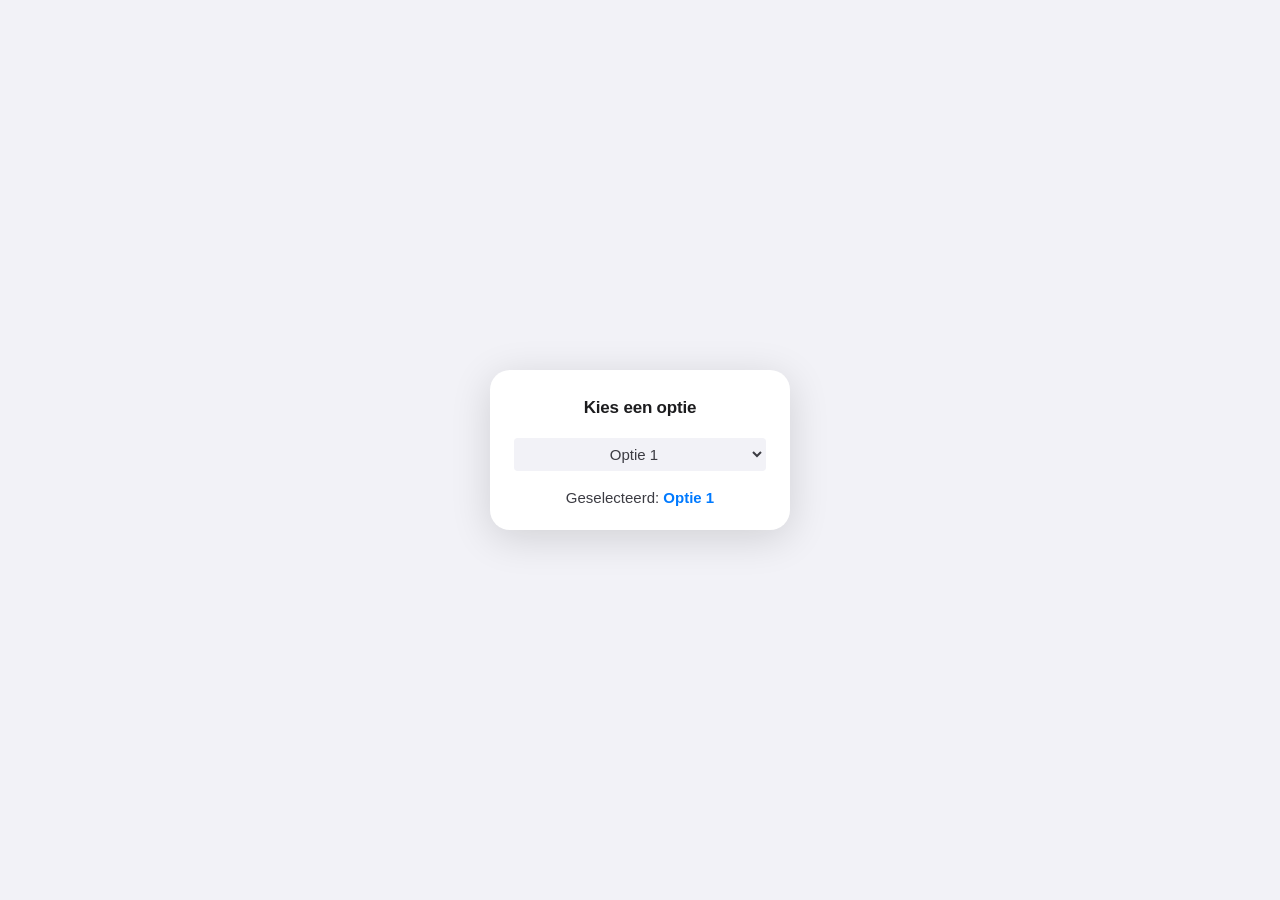
==== index.html @ 46a9c124 "Verwijder iOS wheel picker – toon alleen native selectbox Co-authored-by: martijn80 <4396081+martijn" ====
<!DOCTYPE html>
<html lang="nl">
<head>
  <meta charset="UTF-8" />
  <meta name="viewport" content="width=device-width, initial-scale=1.0" />
  <title>Selectbox</title>
  <script type="module" src="datastar-1-0-0-rc-8-d2712d09270519cd.js"></script>
  <style>
    *, *::before, *::after {
      box-sizing: border-box;
      margin: 0;
      padding: 0;
    }

    body {
      display: flex;
      align-items: center;
      justify-content: center;
      min-height: 100vh;
      background: #f2f2f7;
      font-family: -apple-system, BlinkMacSystemFont, 'Helvetica Neue', Arial, sans-serif;
    }

    /* ── Card ─────────────────────────────────────────────────── */
    .picker-card {
      background: #ffffff;
      border-radius: 20px;
      padding: 28px 24px 24px;
      box-shadow: 0 8px 40px rgba(0, 0, 0, 0.14);
      width: 300px;
    }

    .picker-title {
      text-align: center;
      font-size: 17px;
      font-weight: 600;
      color: #1c1c1e;
      letter-spacing: -0.2px;
      margin-bottom: 20px;
    }

    /* ── Native select ────────────────────────────────────────── */
    .native-select {
      display: block;
      width: 100%;
      font-family: inherit;
      font-size: 15px;
      color: #3c3c43;
      text-align: center;
      text-align-last: center;
      background: #f2f2f7;
      border: 1px solid transparent;
      border-radius: 4px;
      padding: 6px 8px;
      cursor: pointer;
    }

    .native-select:focus {
      outline: none;
    }

    .native-select option {
      text-align: center;
      background: #f2f2f7;
    }

    /* ── Result display ──────────────────────────────────────── */
    .picker-result {
      text-align: center;
      margin-top: 18px;
      font-size: 15px;
      color: #3c3c43;
    }

    .picker-result strong {
      color: #007aff;
      font-weight: 600;
    }
  </style>
</head>
<body>

  <div class="picker-card"
       data-signals="{selected: 1}">

    <p class="picker-title">Kies een optie</p>

    <select
      class="native-select"
      aria-label="Kies een optie"
      data-on:change="$selected = +el.value"
    >
      <option value="1" selected>Optie 1</option>
      <option value="2">Optie 2</option>
      <option value="3">Optie 3</option>
      <option value="4">Optie 4</option>
      <option value="5">Optie 5</option>
      <option value="6">Optie 6</option>
      <option value="7">Optie 7</option>
      <option value="8">Optie 8</option>
      <option value="9">Optie 9</option>
      <option value="10">Optie 10</option>
      <option value="11">Optie 11</option>
      <option value="12">Optie 12</option>
      <option value="13">Optie 13</option>
      <option value="14">Optie 14</option>
      <option value="15">Optie 15</option>
      <option value="16">Optie 16</option>
      <option value="17">Optie 17</option>
      <option value="18">Optie 18</option>
      <option value="19">Optie 19</option>
      <option value="20">Optie 20</option>
    </select>

    <!-- data-text evaluates the expression and writes it as text content -->
    <p class="picker-result">
      Geselecteerd:&nbsp;<strong data-text="'Optie ' + $selected"></strong>
    </p>

  </div>

</body>
</html>
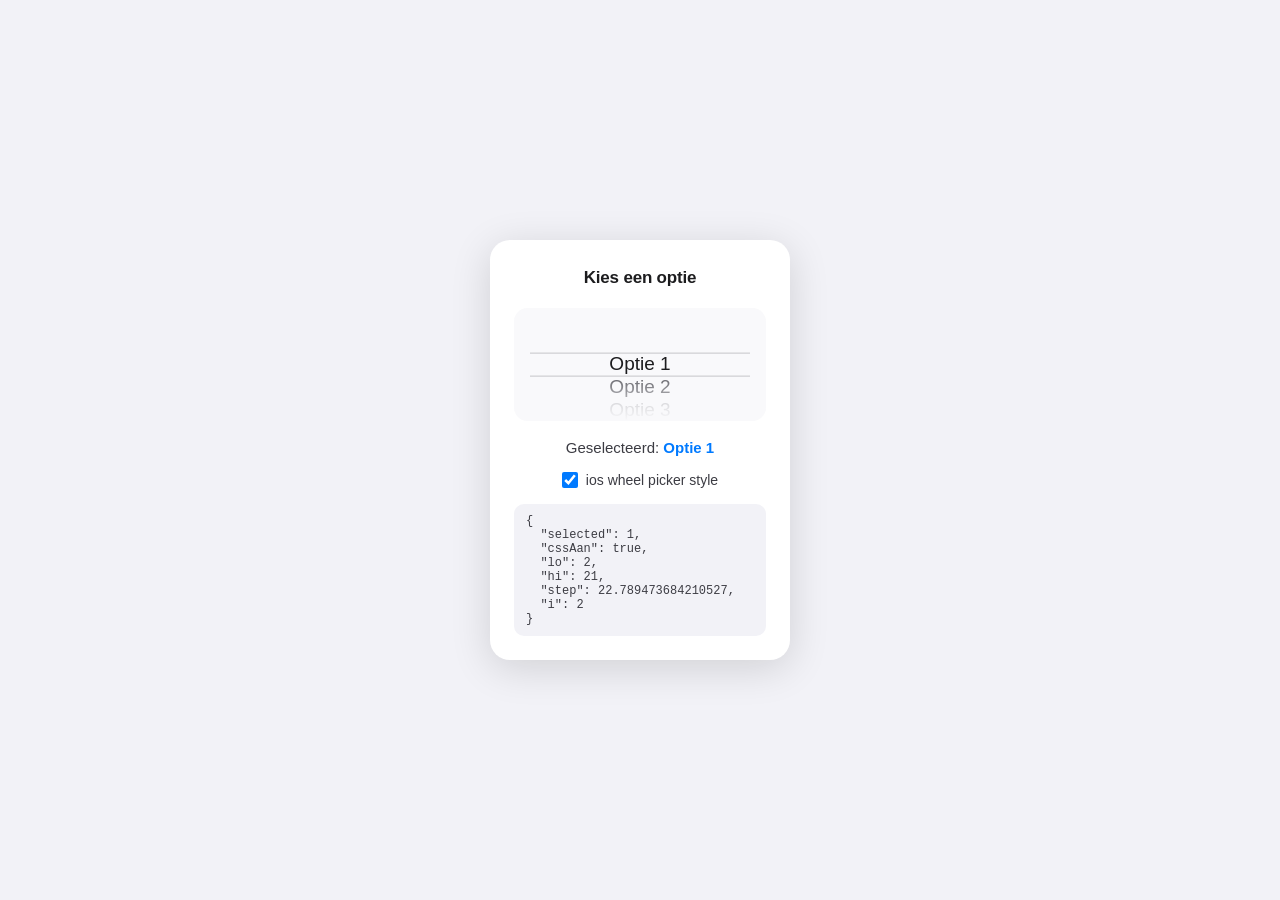
==== commit 3e82733b: "Restore iOS wheel picker with transparent options and correct height Co-authored-by: martijn80 <4396" ====
--- a/index.html
+++ b/index.html
@@ -3,7 +3,45 @@
 <head>
   <meta charset="UTF-8" />
   <meta name="viewport" content="width=device-width, initial-scale=1.0" />
-  <title>Selectbox</title>
+  <title>iOS Wheel Picker</title>
+  <script>
+    /* Helper called from both data-init and data-on-resize so the $step formula
+       lives in one place. ResizeObserver (used by data-on-resize) fires once on
+       initial observation, but data-init still runs first and sets $step
+       synchronously — avoiding any race window where $step would be 0. */
+    function __wheelStep(el, lo, hi) {
+      return hi > lo ? (el.scrollHeight - el.clientHeight) / (hi - lo) : 0;
+    }
+
+    /* Apply graduated text-color opacity to options based on their distance
+       from the centered (selected) option:
+         distance 0  → fully opaque  (selected)
+         distance 1  → 80 % opacity  (20 % transparent)
+         distance 2  → 40 % opacity  (60 % transparent)
+         distance > 2 → cleared (falls back to CSS value)               */
+    function __updateOptionColors(select, selectedIdx) {
+      Array.from(select.options).forEach(function(opt, i) {
+        var dist = Math.abs(i - selectedIdx);
+        if (dist === 0) {
+          opt.style.color = '#1c1c1e';
+        } else if (dist === 1) {
+          opt.style.color = 'rgba(60, 60, 67, 0.8)';
+        } else if (dist === 2) {
+          opt.style.color = 'rgba(60, 60, 67, 0.4)';
+        } else {
+          opt.style.color = '';
+        }
+      });
+    }
+
+    /* Remove all inline color overrides (used when the CSS wheel style is
+       disabled so the native select renders without any forced colors).   */
+    function __clearOptionColors(select) {
+      Array.from(select.options).forEach(function(opt) {
+        opt.style.color = '';
+      });
+    }
+  </script>
   <script type="module" src="datastar-1-0-0-rc-8-d2712d09270519cd.js"></script>
   <style>
     *, *::before, *::after {
@@ -39,29 +77,122 @@
       margin-bottom: 20px;
     }
 
-    /* ── Native select ────────────────────────────────────────── */
-    .native-select {
+    /* ── Outer wheel wrapper — clips overflow, stacking context ── */
+    .wheel-outer {
+      position: relative;
+      border-radius: 14px;
+      overflow: hidden;
+      background: #f9f9fb;
+    }
+
+    /* Gradient fade — top (sits above the select via z-index) */
+    .wheel-outer::before {
+      content: '';
+      position: absolute;
+      inset: 0 0 auto 0;
+      height: 40%; /* top 2 of 5 visible rows */
+      background: linear-gradient(to bottom, #f9f9fb 0%, transparent 100%);
+      pointer-events: none;
+      z-index: 2;
+    }
+
+    /* Gradient fade — bottom */
+    .wheel-outer::after {
+      content: '';
+      position: absolute;
+      inset: auto 0 0 0;
+      height: 40%; /* bottom 2 of 5 visible rows */
+      background: linear-gradient(to top, #f9f9fb 0%, transparent 100%);
+      pointer-events: none;
+      z-index: 2;
+    }
+
+    /* ── Hairline selection indicator at the centre ──────────── */
+    .wheel-selector {
+      position: absolute;
+      top: 50%;
+      inset-inline: 0;
+      height: 20%; /* centre 1 of 5 visible rows */
+      transform: translateY(-50%);
+      pointer-events: none;
+      z-index: 3;
+    }
+
+    .wheel-selector::before,
+    .wheel-selector::after {
+      content: '';
+      position: absolute;
+      inset-inline: 16px;
+      height: 0.5px;
+      background: #c6c6c8;
+    }
+
+    .wheel-selector::before { top: 0; }
+    .wheel-selector::after  { bottom: 0; }
+
+    /* ── Native expanded select — base element ───────────────── */
+    .wheel-select {
+      /* Strip native chrome */
+      appearance: none;
+      -webkit-appearance: none;
+
+      /* Fill the entire .wheel-outer */
       display: block;
       width: 100%;
+      border: none;
+      outline: none;
+      border-radius: 14px;
+      background: transparent;
+
+      /* Typography */
       font-family: inherit;
-      font-size: 15px;
-      color: #3c3c43;
+      font-size: 19px;
+      color: rgba(60, 60, 67, 0.45);
       text-align: center;
       text-align-last: center;
-      background: #f2f2f7;
-      border: 1px solid transparent;
-      border-radius: 4px;
-      padding: 6px 8px;
+
+      /* Hide scrollbar, keep scroll */
+      overflow-y: auto;
+      scrollbar-width: none;
+      -ms-overflow-style: none;
+
+      /* Below the overlays */
+      position: relative;
+      z-index: 1;
       cursor: pointer;
-    }
-
-    .native-select:focus {
-      outline: none;
-    }
-
-    .native-select option {
+
+      /* Two empty leading/trailing options (added in HTML) allow the first/last
+         real option to be centred without CSS padding. */
+
+      /* Snap each option to the centre of the visible area */
+      scroll-snap-type: y mandatory;
+    }
+
+    .wheel-select::-webkit-scrollbar { display: none; }
+    .wheel-select:focus              { outline: none; }
+
+    /* ── Individual options ───────────────────────────────────── */
+    .wheel-select option {
       text-align: center;
-      background: #f2f2f7;
+      background: transparent;
+      color: rgba(60, 60, 67, 0.45);
+      font-size: 19px;
+
+      /* Snap the centre of each option to the centre of the scroll viewport */
+      scroll-snap-align: center;
+    }
+
+    /* The centred (selected) item shows in full-opacity dark text.
+       font-size must NOT change here: a size jump from 19 → 22 px triggers
+       a layout reflow on every scroll tick (the scroll handler sets
+       selectedIndex continuously), causing the scroll-snap animation to
+       stutter.  Only colour and background are safe to change. */
+    .wheel-select option:checked {
+      color: #1c1c1e;
+      /* Use a gradient instead of a solid colour to override the UA's default
+         blue/highlight background on :checked <option> elements in Chromium,
+         while keeping the background visually transparent. */
+      background: linear-gradient(transparent, transparent);
     }
 
     /* ── Result display ──────────────────────────────────────── */
@@ -76,47 +207,226 @@
       color: #007aff;
       font-weight: 600;
     }
+
+    /* ── Signal debug ────────────────────────────────────────── */
+    .signals-debug {
+      margin-top: 16px;
+      padding: 10px 12px;
+      background: #f2f2f7;
+      border-radius: 10px;
+      font-family: 'SF Mono', 'Menlo', 'Courier New', monospace;
+      font-size: 12px;
+      color: #3c3c43;
+      white-space: pre;
+      overflow-x: auto;
+    }
+
+    /* ── CSS-toggle ───────────────────────────────────────────── */
+    .css-toggle {
+      display: flex;
+      align-items: center;
+      justify-content: center;
+      gap: 8px;
+      margin-top: 16px;
+      font-size: 14px;
+      color: #3c3c43;
+      cursor: pointer;
+      user-select: none;
+    }
+
+    .css-toggle input[type="checkbox"] {
+      width: 16px;
+      height: 16px;
+      cursor: pointer;
+      accent-color: #007aff;
+    }
+
+    /* ── CSS uitschakelen: reset alle wheel-picker stijlen ─────── */
+    .css-uit .wheel-outer {
+      height: auto;
+      border-radius: 0;
+      overflow: visible;
+      background: none;
+    }
+
+    .css-uit .wheel-outer::before,
+    .css-uit .wheel-outer::after {
+      display: none;
+    }
+
+    .css-uit .wheel-selector {
+      display: none;
+    }
+
+    .css-uit .wheel-select {
+      all: revert;
+      display: block;
+      width: 70%;
+      margin: 0 auto;
+    }
+
+    .css-uit .wheel-select::-webkit-scrollbar { display: revert; }
+
+    .css-uit .wheel-select option {
+      all: revert;
+    }
+
+    .css-uit .wheel-select option:checked {
+      all: revert;
+    }
   </style>
 </head>
 <body>
 
+  <!--
+    data-signals      : declares reactive state
+                        $selected = current option value (1-based)
+                        $lo, $hi  = first/last real (non-placeholder) option index
+                        $step     = scroll pixels between adjacent options
+                        $i        = computed centred option index on each scroll tick
+    data-text         : reactively renders the selected label in the result area
+    data-json-signals : renders all current signal values as live JSON at the bottom
+
+    Note: since RC.6 the attribute key delimiter changed from "-" to ":" for the built-in
+    plugins (e.g. data-on:scroll). Dedicated compound plugins such as
+    data-on-intersect and data-on-interval keep their hyphens unchanged.
+
+    Initialisation vs. scroll:
+      $lo and $hi are truly static (they depend only on the option list, which never
+      changes) and are therefore computed once in data-init.
+      $step depends on the element's scroll dimensions (scrollHeight, clientHeight),
+      which change whenever the CSS is toggled on/off or the window is resized.
+      It is therefore set in data-init and kept up-to-date by data-on-resize.
+      Only $i and $selected (which change every scroll tick) remain in data-on:scroll,
+      keeping the scroll handler as lean as possible.
+  -->
   <div class="picker-card"
-       data-signals="{selected: 1}">
+       data-signals="{selected: 1, cssAan: true, lo: 0, hi: 0, step: 0, i: 0}"
+       data-class='{"css-uit": !$cssAan}'>
 
     <p class="picker-title">Kies een optie</p>
 
-    <select
-      class="native-select"
-      aria-label="Kies een optie"
-      data-on:change="$selected = +el.value"
-    >
-      <option value="1" selected>Optie 1</option>
-      <option value="2">Optie 2</option>
-      <option value="3">Optie 3</option>
-      <option value="4">Optie 4</option>
-      <option value="5">Optie 5</option>
-      <option value="6">Optie 6</option>
-      <option value="7">Optie 7</option>
-      <option value="8">Optie 8</option>
-      <option value="9">Optie 9</option>
-      <option value="10">Optie 10</option>
-      <option value="11">Optie 11</option>
-      <option value="12">Optie 12</option>
-      <option value="13">Optie 13</option>
-      <option value="14">Optie 14</option>
-      <option value="15">Optie 15</option>
-      <option value="16">Optie 16</option>
-      <option value="17">Optie 17</option>
-      <option value="18">Optie 18</option>
-      <option value="19">Optie 19</option>
-      <option value="20">Optie 20</option>
-    </select>
+    <div class="wheel-outer">
+      <!-- Hairline indicator marks the "active" centre row -->
+      <div class="wheel-selector" aria-hidden="true"></div>
+
+      <!--
+        Native expanded select — accessible base element.
+        • size="5"            → shows exactly 5 rows; scrollable listbox
+        • Two empty non-selectable options at the start and end replace the
+          CSS padding-block: they let Optie 1 / Optie 20 scroll to the centre
+          row without relying on CSS padding (so the without-CSS mode works too).
+
+        NOTE on Datastar visibility detection for <option> elements:
+          Datastar RC.8 includes data-on-intersect (IntersectionObserver) and
+          data-on-interval for periodic checks, but neither can observe <option>
+          elements: <option> nodes are not real CSS box-model elements, so
+          IntersectionObserver cannot track their intersection with the viewport.
+          The DOM APIs option.offsetTop / getBoundingClientRect() are likewise
+          unreliable for <option> elements across browsers.
+          Scroll-position math is therefore unavoidable; what we can do is
+          eliminate all hardcoded pixel values.
+
+        • data-init        → on first render: compute the static signals $lo, $hi
+                            and $i once (they never change), and perform the first
+                            calculation of $step (scroll pixels per option).
+                            $i is initialised to $lo so the debug panel shows the
+                            correct starting index instead of a stale 0.
+
+        • data-on-resize   → recalculates $step whenever the element's rendered size
+                            changes. This covers two cases:
+                            (a) CSS toggled on/off: the "css-uit" class switches
+                                .wheel-select from a fixed-height scrollable wheel to
+                                a native "all: revert" dropdown and back, changing
+                                scrollHeight and clientHeight each time.
+                            (b) Window resize: viewport changes affect element layout.
+
+        • data-on:scroll   → during a fling/drag scroll: decode which index is
+                             at the centre of the visible viewport.
+                             Formula: Math.round(scrollTop / $step) + $lo
+                             Clamped to [$lo, $hi] so placeholder options are
+                             never selectable. lo, hi, step and i are stored
+                             as Datastar signals so their values are always
+                             visible and reactive. Using 'scroll' instead of
+                             'scrollend' so that the selected option updates
+                             continuously while scrolling.
+
+        • data-on:change   → fired when the user clicks or keyboard-navigates to an
+                             option without scrolling (e.g. clicking a visible but
+                             non-centred option). Programmatically setting scrollTop
+                             centres the selection, which re-fires the scroll handler
+                             to keep $i and $selected in sync.
+                             Setting selectedIndex via JavaScript does NOT fire
+                             'change', so there is no event loop.
+
+        • data-on:click    → after a pointer click, blur the element so the browser's
+                             native `:checked` focus-highlight (OS-level blue) is
+                             replaced by our CSS. Blur is intentionally triggered only
+                             by 'click' (not by scroll or keyboard) so that keyboard
+                             arrow-key navigation keeps focus and continues to work.
+
+        • data-effect      → re-runs whenever $i or $cssAan changes; applies graduated
+                             text-color opacity to each option based on its distance
+                             from the selected index (±1 → 80 %, ±2 → 40 %).
+                             Clears inline colors when the CSS wheel style is disabled.
+      -->
+      <select
+        class="wheel-select"
+        size="5"
+        aria-label="Kies een optie"
+        data-init="var opts = Array.from(el.options); $lo = opts.findIndex(function(o) { return o.value; }); $hi = opts.findLastIndex(function(o) { return o.value; }); $step = __wheelStep(el, $lo, $hi); $i = $lo"
+        data-on-resize="$step = __wheelStep(el, $lo, $hi)"
+        data-on:scroll="var s = evt.target; $i = Math.min(Math.max(Math.round(s.scrollTop / $step) + $lo, $lo), $hi); s.selectedIndex = $i; $selected = +s.options[$i].value"
+        data-on:change="var s = el; var idx = Math.min(Math.max(s.selectedIndex, $lo), $hi); s.scrollTop = (idx - $lo) * $step"
+        data-on:click="el.blur()"
+        data-effect="__updateOptionColors(el, $i)"
+      >
+        <option value="" disabled aria-hidden="true"></option>
+        <option value="" disabled aria-hidden="true"></option>
+        <option value="1" selected>Optie 1</option>
+        <option value="2">Optie 2</option>
+        <option value="3">Optie 3</option>
+        <option value="4">Optie 4</option>
+        <option value="5">Optie 5</option>
+        <option value="6">Optie 6</option>
+        <option value="7">Optie 7</option>
+        <option value="8">Optie 8</option>
+        <option value="9">Optie 9</option>
+        <option value="10">Optie 10</option>
+        <option value="11">Optie 11</option>
+        <option value="12">Optie 12</option>
+        <option value="13">Optie 13</option>
+        <option value="14">Optie 14</option>
+        <option value="15">Optie 15</option>
+        <option value="16">Optie 16</option>
+        <option value="17">Optie 17</option>
+        <option value="18">Optie 18</option>
+        <option value="19">Optie 19</option>
+        <option value="20">Optie 20</option>
+        <option value="" disabled aria-hidden="true"></option>
+        <option value="" disabled aria-hidden="true"></option>
+      </select>
+    </div>
 
     <!-- data-text evaluates the expression and writes it as text content -->
     <p class="picker-result">
       Geselecteerd:&nbsp;<strong data-text="'Optie ' + $selected"></strong>
     </p>
 
+    <!-- Toggle to enable/disable the CSS styling -->
+    <label class="css-toggle">
+      <input
+        type="checkbox"
+        checked
+        data-on:change="$cssAan = evt.target.checked"
+      />
+      ios wheel picker style
+    </label>
+
+    <!-- Live signal inspector — data-json-signals writes all current signal
+         values as pretty-printed JSON into this element's textContent -->
+    <pre class="signals-debug" data-json-signals></pre>
+
   </div>
 
 </body>
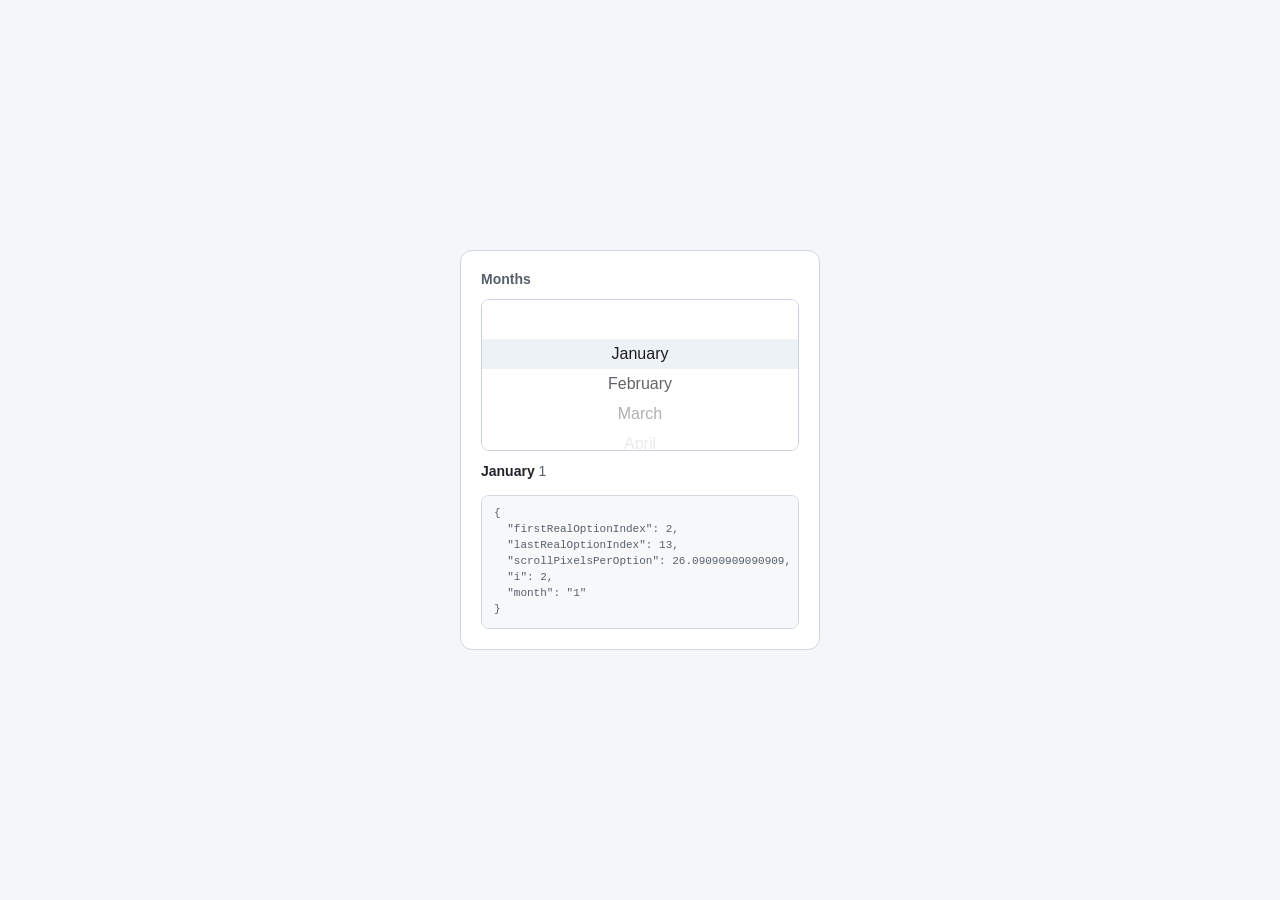
==== commit 4d7858a0: "Refactor index.html and update README for improved selectbox functionality" ====
--- a/index.html
+++ b/index.html
@@ -1,433 +1,245 @@
 <!DOCTYPE html>
 <html lang="nl">
 <head>
-  <meta charset="UTF-8" />
-  <meta name="viewport" content="width=device-width, initial-scale=1.0" />
-  <title>iOS Wheel Picker</title>
-  <script>
-    /* Helper called from both data-init and data-on-resize so the $step formula
-       lives in one place. ResizeObserver (used by data-on-resize) fires once on
-       initial observation, but data-init still runs first and sets $step
-       synchronously — avoiding any race window where $step would be 0. */
-    function __wheelStep(el, lo, hi) {
-      return hi > lo ? (el.scrollHeight - el.clientHeight) / (hi - lo) : 0;
-    }
-
-    /* Apply graduated text-color opacity to options based on their distance
-       from the centered (selected) option:
-         distance 0  → fully opaque  (selected)
-         distance 1  → 80 % opacity  (20 % transparent)
-         distance 2  → 40 % opacity  (60 % transparent)
-         distance > 2 → cleared (falls back to CSS value)               */
-    function __updateOptionColors(select, selectedIdx) {
-      Array.from(select.options).forEach(function(opt, i) {
-        var dist = Math.abs(i - selectedIdx);
-        if (dist === 0) {
-          opt.style.color = '#1c1c1e';
-        } else if (dist === 1) {
-          opt.style.color = 'rgba(60, 60, 67, 0.8)';
-        } else if (dist === 2) {
-          opt.style.color = 'rgba(60, 60, 67, 0.4)';
-        } else {
-          opt.style.color = '';
-        }
-      });
-    }
-
-    /* Remove all inline color overrides (used when the CSS wheel style is
-       disabled so the native select renders without any forced colors).   */
-    function __clearOptionColors(select) {
-      Array.from(select.options).forEach(function(opt) {
-        opt.style.color = '';
-      });
-    }
-  </script>
-  <script type="module" src="datastar-1-0-0-rc-8-d2712d09270519cd.js"></script>
-  <style>
-    *, *::before, *::after {
-      box-sizing: border-box;
-      margin: 0;
-      padding: 0;
-    }
-
-    body {
-      display: flex;
-      align-items: center;
-      justify-content: center;
-      min-height: 100vh;
-      background: #f2f2f7;
-      font-family: -apple-system, BlinkMacSystemFont, 'Helvetica Neue', Arial, sans-serif;
-    }
-
-    /* ── Card ─────────────────────────────────────────────────── */
-    .picker-card {
-      background: #ffffff;
-      border-radius: 20px;
-      padding: 28px 24px 24px;
-      box-shadow: 0 8px 40px rgba(0, 0, 0, 0.14);
-      width: 300px;
-    }
-
-    .picker-title {
-      text-align: center;
-      font-size: 17px;
-      font-weight: 600;
-      color: #1c1c1e;
-      letter-spacing: -0.2px;
-      margin-bottom: 20px;
-    }
-
-    /* ── Outer wheel wrapper — clips overflow, stacking context ── */
-    .wheel-outer {
-      position: relative;
-      border-radius: 14px;
-      overflow: hidden;
-      background: #f9f9fb;
-    }
-
-    /* Gradient fade — top (sits above the select via z-index) */
-    .wheel-outer::before {
-      content: '';
-      position: absolute;
-      inset: 0 0 auto 0;
-      height: 40%; /* top 2 of 5 visible rows */
-      background: linear-gradient(to bottom, #f9f9fb 0%, transparent 100%);
-      pointer-events: none;
-      z-index: 2;
-    }
-
-    /* Gradient fade — bottom */
-    .wheel-outer::after {
-      content: '';
-      position: absolute;
-      inset: auto 0 0 0;
-      height: 40%; /* bottom 2 of 5 visible rows */
-      background: linear-gradient(to top, #f9f9fb 0%, transparent 100%);
-      pointer-events: none;
-      z-index: 2;
-    }
-
-    /* ── Hairline selection indicator at the centre ──────────── */
-    .wheel-selector {
-      position: absolute;
-      top: 50%;
-      inset-inline: 0;
-      height: 20%; /* centre 1 of 5 visible rows */
-      transform: translateY(-50%);
-      pointer-events: none;
-      z-index: 3;
-    }
-
-    .wheel-selector::before,
-    .wheel-selector::after {
-      content: '';
-      position: absolute;
-      inset-inline: 16px;
-      height: 0.5px;
-      background: #c6c6c8;
-    }
-
-    .wheel-selector::before { top: 0; }
-    .wheel-selector::after  { bottom: 0; }
-
-    /* ── Native expanded select — base element ───────────────── */
-    .wheel-select {
-      /* Strip native chrome */
-      appearance: none;
-      -webkit-appearance: none;
-
-      /* Fill the entire .wheel-outer */
-      display: block;
-      width: 100%;
-      border: none;
-      outline: none;
-      border-radius: 14px;
-      background: transparent;
-
-      /* Typography */
-      font-family: inherit;
-      font-size: 19px;
-      color: rgba(60, 60, 67, 0.45);
-      text-align: center;
-      text-align-last: center;
-
-      /* Hide scrollbar, keep scroll */
-      overflow-y: auto;
-      scrollbar-width: none;
-      -ms-overflow-style: none;
-
-      /* Below the overlays */
-      position: relative;
-      z-index: 1;
-      cursor: pointer;
-
-      /* Two empty leading/trailing options (added in HTML) allow the first/last
-         real option to be centred without CSS padding. */
-
-      /* Snap each option to the centre of the visible area */
-      scroll-snap-type: y mandatory;
-    }
-
-    .wheel-select::-webkit-scrollbar { display: none; }
-    .wheel-select:focus              { outline: none; }
-
-    /* ── Individual options ───────────────────────────────────── */
-    .wheel-select option {
-      text-align: center;
-      background: transparent;
-      color: rgba(60, 60, 67, 0.45);
-      font-size: 19px;
-
-      /* Snap the centre of each option to the centre of the scroll viewport */
-      scroll-snap-align: center;
-    }
-
-    /* The centred (selected) item shows in full-opacity dark text.
-       font-size must NOT change here: a size jump from 19 → 22 px triggers
-       a layout reflow on every scroll tick (the scroll handler sets
-       selectedIndex continuously), causing the scroll-snap animation to
-       stutter.  Only colour and background are safe to change. */
-    .wheel-select option:checked {
-      color: #1c1c1e;
-      /* Use a gradient instead of a solid colour to override the UA's default
-         blue/highlight background on :checked <option> elements in Chromium,
-         while keeping the background visually transparent. */
-      background: linear-gradient(transparent, transparent);
-    }
-
-    /* ── Result display ──────────────────────────────────────── */
-    .picker-result {
-      text-align: center;
-      margin-top: 18px;
-      font-size: 15px;
-      color: #3c3c43;
-    }
-
-    .picker-result strong {
-      color: #007aff;
-      font-weight: 600;
-    }
-
-    /* ── Signal debug ────────────────────────────────────────── */
-    .signals-debug {
-      margin-top: 16px;
-      padding: 10px 12px;
-      background: #f2f2f7;
-      border-radius: 10px;
-      font-family: 'SF Mono', 'Menlo', 'Courier New', monospace;
-      font-size: 12px;
-      color: #3c3c43;
-      white-space: pre;
-      overflow-x: auto;
-    }
-
-    /* ── CSS-toggle ───────────────────────────────────────────── */
-    .css-toggle {
-      display: flex;
-      align-items: center;
-      justify-content: center;
-      gap: 8px;
-      margin-top: 16px;
-      font-size: 14px;
-      color: #3c3c43;
-      cursor: pointer;
-      user-select: none;
-    }
-
-    .css-toggle input[type="checkbox"] {
-      width: 16px;
-      height: 16px;
-      cursor: pointer;
-      accent-color: #007aff;
-    }
-
-    /* ── CSS uitschakelen: reset alle wheel-picker stijlen ─────── */
-    .css-uit .wheel-outer {
-      height: auto;
-      border-radius: 0;
-      overflow: visible;
-      background: none;
-    }
-
-    .css-uit .wheel-outer::before,
-    .css-uit .wheel-outer::after {
-      display: none;
-    }
-
-    .css-uit .wheel-selector {
-      display: none;
-    }
-
-    .css-uit .wheel-select {
-      all: revert;
-      display: block;
-      width: 70%;
-      margin: 0 auto;
-    }
-
-    .css-uit .wheel-select::-webkit-scrollbar { display: revert; }
-
-    .css-uit .wheel-select option {
-      all: revert;
-    }
-
-    .css-uit .wheel-select option:checked {
-      all: revert;
-    }
-  </style>
+    <meta charset="UTF-8"/>
+    <meta name="viewport" content="width=device-width, initial-scale=1.0"/>
+    <title>iOS Wheel Picker</title>
+    <script>
+        function __scrollPixelsPerOption(el, lo, hi) {
+            return hi > lo ? (el.scrollHeight - el.clientHeight) / (hi - lo) : 0;
+        }
+
+        function __findFirstRealOptionIndex(select) {
+            return Array.from(select.options).findIndex(function (option) {
+                return option.value;
+            });
+        }
+
+        function __findLastRealOptionIndex(select) {
+            return Array.from(select.options).findLastIndex(function (option) {
+                return option.value;
+            });
+        }
+
+        function __initializeWheelPicker(select) {
+            var firstRealOptionIndex = __findFirstRealOptionIndex(select);
+            var lastRealOptionIndex = __findLastRealOptionIndex(select);
+
+            return {
+                firstRealOptionIndex: firstRealOptionIndex,
+                lastRealOptionIndex: lastRealOptionIndex,
+                scrollPixelsPerOption: __scrollPixelsPerOption(select, firstRealOptionIndex, lastRealOptionIndex),
+                i: firstRealOptionIndex
+            };
+        }
+
+        function __recalculateScrollPixelsPerOption(select, firstRealOptionIndex, lastRealOptionIndex) {
+            return {
+                scrollPixelsPerOption: __scrollPixelsPerOption(select, firstRealOptionIndex, lastRealOptionIndex)
+            };
+        }
+
+        function __syncCenteredOptionFromScroll(select, scrollPixelsPerOption, firstRealOptionIndex, lastRealOptionIndex) {
+            var centeredOptionIndex = Math.round(select.scrollTop / scrollPixelsPerOption) + firstRealOptionIndex;
+            var clampedOptionIndex = Math.min(
+                Math.max(centeredOptionIndex, firstRealOptionIndex),
+                lastRealOptionIndex
+            );
+
+            select.selectedIndex = clampedOptionIndex;
+
+            return {
+                i: clampedOptionIndex
+            };
+        }
+
+        function __centerSelectionAfterChange(select, scrollPixelsPerOption, firstRealOptionIndex, lastRealOptionIndex) {
+            var clampedOptionIndex = Math.min(
+                Math.max(select.selectedIndex, firstRealOptionIndex),
+                lastRealOptionIndex
+            );
+
+            select.scrollTop = (clampedOptionIndex - firstRealOptionIndex) * scrollPixelsPerOption;
+        }
+
+        function __selectedOptionLabelFromIndex(select, centeredOptionIndex) {
+            var option = select.options[centeredOptionIndex];
+            return option ? option.text : '';
+        }
+
+        function __updateOptionColors(select, selectedIdx) {
+            Array.from(select.options).forEach(function (opt, i) {
+                var dist = Math.abs(i - selectedIdx);
+                if (dist === 0) {
+                    opt.style.color = '#1c1c1e';
+                } else if (dist === 1) {
+                    opt.style.color = 'rgba(60, 60, 67, 0.8)';
+                } else if (dist === 2) {
+                    opt.style.color = 'rgba(60, 60, 67, 0.4)';
+                } else if (dist === 3) {
+                    opt.style.color = 'rgba(60, 60, 67, 0.1)';
+                } else {
+                    opt.style.color = '';
+                }
+            });
+        }
+    </script>
+    <script type="module" src="datastar-1-0-0-rc-8-d2712d09270519cd.js"></script>
+    <style>
+        :root {
+            --page-bg: #f4f6f8;
+            --surface: #ffffff;
+            --surface-border: #d0d7de;
+            --text-primary: #1f2328;
+            --text-secondary: #57606a;
+            --text-muted: #8c959f;
+            --field-bg: #ffffff;
+            --field-border: #c8d1db;
+            --focus-ring: rgba(9, 105, 218, 0.16);
+        }
+
+        *, *::before, *::after {
+            box-sizing: border-box;
+            margin: 0;
+            padding: 0;
+        }
+
+        body {
+            display: flex;
+            align-items: center;
+            justify-content: center;
+            min-height: 100dvh;
+            padding: 24px 16px;
+            background: var(--page-bg);
+            font-family: "Segoe UI", "Helvetica Neue", Arial, sans-serif;
+            color: var(--text-primary);
+        }
+
+        .picker-card {
+            width: min(100%, 360px);
+            padding: 20px;
+            border: 1px solid var(--surface-border);
+            border-radius: 12px;
+            background: var(--surface);
+        }
+
+        .picker-title {
+            margin-bottom: 12px;
+            font-size: 14px;
+            font-weight: 600;
+            letter-spacing: 0;
+            text-transform: none;
+            color: var(--text-secondary);
+        }
+
+        .wheel-select {
+            appearance: none;
+            -webkit-appearance: none;
+            display: block;
+            width: 100%;
+            padding: 0;
+            border: 1px solid var(--field-border);
+            border-radius: 8px;
+            background: var(--field-bg);
+            font-family: inherit;
+            font-size: 16px;
+            font-weight: 400;
+            text-align: center;
+            text-align-last: center;
+            overflow-y: auto;
+            scrollbar-width: auto;
+            transition: border-color 120ms ease, box-shadow 120ms ease;
+        }
+
+        .wheel-select::-webkit-scrollbar {
+            width: 10px;
+        }
+
+        .wheel-select:focus {
+            outline: none;
+            border-color: #0969da;
+            box-shadow: 0 0 0 3px var(--focus-ring);
+        }
+
+        .wheel-select option {
+            padding: 6px 10px;
+            background: var(--field-bg);
+            color: var(--text-muted);
+            font-size: 16px;
+            font-weight: 400;
+        }
+
+        .wheel-select option:checked {
+            color: var(--text-primary);
+            background: #edf2f7;
+        }
+
+        .picker-result {
+            margin-top: 12px;
+            font-size: 14px;
+            font-weight: 400;
+            color: var(--text-secondary);
+        }
+
+        .picker-result strong {
+            color: var(--text-primary);
+            font-weight: 600;
+        }
+
+        .signals-debug {
+            margin-top: 16px;
+            padding: 10px 12px;
+            border: 1px solid var(--surface-border);
+            border-radius: 8px;
+            background: #f6f8fa;
+            font-family: "SF Mono", "Menlo", "Courier New", monospace;
+            font-size: 11px;
+            line-height: 1.45;
+            color: var(--text-secondary);
+            white-space: pre;
+            overflow-x: auto;
+        }
+
+    </style>
 </head>
-<body>
-
-  <!--
-    data-signals      : declares reactive state
-                        $selected = current option value (1-based)
-                        $lo, $hi  = first/last real (non-placeholder) option index
-                        $step     = scroll pixels between adjacent options
-                        $i        = computed centred option index on each scroll tick
-    data-text         : reactively renders the selected label in the result area
-    data-json-signals : renders all current signal values as live JSON at the bottom
-
-    Note: since RC.6 the attribute key delimiter changed from "-" to ":" for the built-in
-    plugins (e.g. data-on:scroll). Dedicated compound plugins such as
-    data-on-intersect and data-on-interval keep their hyphens unchanged.
-
-    Initialisation vs. scroll:
-      $lo and $hi are truly static (they depend only on the option list, which never
-      changes) and are therefore computed once in data-init.
-      $step depends on the element's scroll dimensions (scrollHeight, clientHeight),
-      which change whenever the CSS is toggled on/off or the window is resized.
-      It is therefore set in data-init and kept up-to-date by data-on-resize.
-      Only $i and $selected (which change every scroll tick) remain in data-on:scroll,
-      keeping the scroll handler as lean as possible.
-  -->
-  <div class="picker-card"
-       data-signals="{selected: 1, cssAan: true, lo: 0, hi: 0, step: 0, i: 0}"
-       data-class='{"css-uit": !$cssAan}'>
-
-    <p class="picker-title">Kies een optie</p>
-
-    <div class="wheel-outer">
-      <!-- Hairline indicator marks the "active" centre row -->
-      <div class="wheel-selector" aria-hidden="true"></div>
-
-      <!--
-        Native expanded select — accessible base element.
-        • size="5"            → shows exactly 5 rows; scrollable listbox
-        • Two empty non-selectable options at the start and end replace the
-          CSS padding-block: they let Optie 1 / Optie 20 scroll to the centre
-          row without relying on CSS padding (so the without-CSS mode works too).
-
-        NOTE on Datastar visibility detection for <option> elements:
-          Datastar RC.8 includes data-on-intersect (IntersectionObserver) and
-          data-on-interval for periodic checks, but neither can observe <option>
-          elements: <option> nodes are not real CSS box-model elements, so
-          IntersectionObserver cannot track their intersection with the viewport.
-          The DOM APIs option.offsetTop / getBoundingClientRect() are likewise
-          unreliable for <option> elements across browsers.
-          Scroll-position math is therefore unavoidable; what we can do is
-          eliminate all hardcoded pixel values.
-
-        • data-init        → on first render: compute the static signals $lo, $hi
-                            and $i once (they never change), and perform the first
-                            calculation of $step (scroll pixels per option).
-                            $i is initialised to $lo so the debug panel shows the
-                            correct starting index instead of a stale 0.
-
-        • data-on-resize   → recalculates $step whenever the element's rendered size
-                            changes. This covers two cases:
-                            (a) CSS toggled on/off: the "css-uit" class switches
-                                .wheel-select from a fixed-height scrollable wheel to
-                                a native "all: revert" dropdown and back, changing
-                                scrollHeight and clientHeight each time.
-                            (b) Window resize: viewport changes affect element layout.
-
-        • data-on:scroll   → during a fling/drag scroll: decode which index is
-                             at the centre of the visible viewport.
-                             Formula: Math.round(scrollTop / $step) + $lo
-                             Clamped to [$lo, $hi] so placeholder options are
-                             never selectable. lo, hi, step and i are stored
-                             as Datastar signals so their values are always
-                             visible and reactive. Using 'scroll' instead of
-                             'scrollend' so that the selected option updates
-                             continuously while scrolling.
-
-        • data-on:change   → fired when the user clicks or keyboard-navigates to an
-                             option without scrolling (e.g. clicking a visible but
-                             non-centred option). Programmatically setting scrollTop
-                             centres the selection, which re-fires the scroll handler
-                             to keep $i and $selected in sync.
-                             Setting selectedIndex via JavaScript does NOT fire
-                             'change', so there is no event loop.
-
-        • data-on:click    → after a pointer click, blur the element so the browser's
-                             native `:checked` focus-highlight (OS-level blue) is
-                             replaced by our CSS. Blur is intentionally triggered only
-                             by 'click' (not by scroll or keyboard) so that keyboard
-                             arrow-key navigation keeps focus and continues to work.
-
-        • data-effect      → re-runs whenever $i or $cssAan changes; applies graduated
-                             text-color opacity to each option based on its distance
-                             from the selected index (±1 → 80 %, ±2 → 40 %).
-                             Clears inline colors when the CSS wheel style is disabled.
-      -->
-      <select
-        class="wheel-select"
-        size="5"
-        aria-label="Kies een optie"
-        data-init="var opts = Array.from(el.options); $lo = opts.findIndex(function(o) { return o.value; }); $hi = opts.findLastIndex(function(o) { return o.value; }); $step = __wheelStep(el, $lo, $hi); $i = $lo"
-        data-on-resize="$step = __wheelStep(el, $lo, $hi)"
-        data-on:scroll="var s = evt.target; $i = Math.min(Math.max(Math.round(s.scrollTop / $step) + $lo, $lo), $hi); s.selectedIndex = $i; $selected = +s.options[$i].value"
-        data-on:change="var s = el; var idx = Math.min(Math.max(s.selectedIndex, $lo), $hi); s.scrollTop = (idx - $lo) * $step"
-        data-on:click="el.blur()"
-        data-effect="__updateOptionColors(el, $i)"
-      >
-        <option value="" disabled aria-hidden="true"></option>
-        <option value="" disabled aria-hidden="true"></option>
-        <option value="1" selected>Optie 1</option>
-        <option value="2">Optie 2</option>
-        <option value="3">Optie 3</option>
-        <option value="4">Optie 4</option>
-        <option value="5">Optie 5</option>
-        <option value="6">Optie 6</option>
-        <option value="7">Optie 7</option>
-        <option value="8">Optie 8</option>
-        <option value="9">Optie 9</option>
-        <option value="10">Optie 10</option>
-        <option value="11">Optie 11</option>
-        <option value="12">Optie 12</option>
-        <option value="13">Optie 13</option>
-        <option value="14">Optie 14</option>
-        <option value="15">Optie 15</option>
-        <option value="16">Optie 16</option>
-        <option value="17">Optie 17</option>
-        <option value="18">Optie 18</option>
-        <option value="19">Optie 19</option>
-        <option value="20">Optie 20</option>
-        <option value="" disabled aria-hidden="true"></option>
-        <option value="" disabled aria-hidden="true"></option>
-      </select>
+<body data-signals="{firstRealOptionIndex: 0, lastRealOptionIndex: 0, scrollPixelsPerOption: 0, i: 0}">
+    <div class="picker-card">
+        <p class="picker-title">Months</p>
+        <select
+                class="wheel-select"
+                size="5"
+                aria-label="Kies een optie"
+                data-bind="month"
+                data-init="({ firstRealOptionIndex: $firstRealOptionIndex, lastRealOptionIndex: $lastRealOptionIndex, scrollPixelsPerOption: $scrollPixelsPerOption, i: $i } = __initializeWheelPicker(el))"
+                data-on-resize="({ scrollPixelsPerOption: $scrollPixelsPerOption } = __recalculateScrollPixelsPerOption(el, $firstRealOptionIndex, $lastRealOptionIndex))"
+                data-on:scroll="({ i: $i } = __syncCenteredOptionFromScroll(evt.target, $scrollPixelsPerOption, $firstRealOptionIndex, $lastRealOptionIndex))"
+                data-on:change="__centerSelectionAfterChange(el, $scrollPixelsPerOption, $firstRealOptionIndex, $lastRealOptionIndex)"
+                data-effect="__updateOptionColors(el, $i)">
+            <option value="" disabled aria-hidden="true"></option>
+            <option value="" disabled aria-hidden="true"></option>
+            <option value="1" selected>January</option>
+            <option value="2">February</option>
+            <option value="3">March</option>
+            <option value="4">April</option>
+            <option value="5">May</option>
+            <option value="6">June</option>
+            <option value="7">July</option>
+            <option value="8">August</option>
+            <option value="9">September</option>
+            <option value="10">October</option>
+            <option value="11">November</option>
+            <option value="12">December</option>
+            <option disabled aria-hidden="true"></option>
+            <option disabled aria-hidden="true"></option>
+        </select>
+
+    <p class="picker-result">
+        <strong data-text="__selectedOptionLabelFromIndex(document.querySelector('.wheel-select'), $i)"></strong> <span data-text="$month"></span>
+    </p>
+
+    <pre class="signals-debug" data-json-signals></pre>
+
     </div>
-
-    <!-- data-text evaluates the expression and writes it as text content -->
-    <p class="picker-result">
-      Geselecteerd:&nbsp;<strong data-text="'Optie ' + $selected"></strong>
-    </p>
-
-    <!-- Toggle to enable/disable the CSS styling -->
-    <label class="css-toggle">
-      <input
-        type="checkbox"
-        checked
-        data-on:change="$cssAan = evt.target.checked"
-      />
-      ios wheel picker style
-    </label>
-
-    <!-- Live signal inspector — data-json-signals writes all current signal
-         values as pretty-printed JSON into this element's textContent -->
-    <pre class="signals-debug" data-json-signals></pre>
-
-  </div>
 
 </body>
 </html>
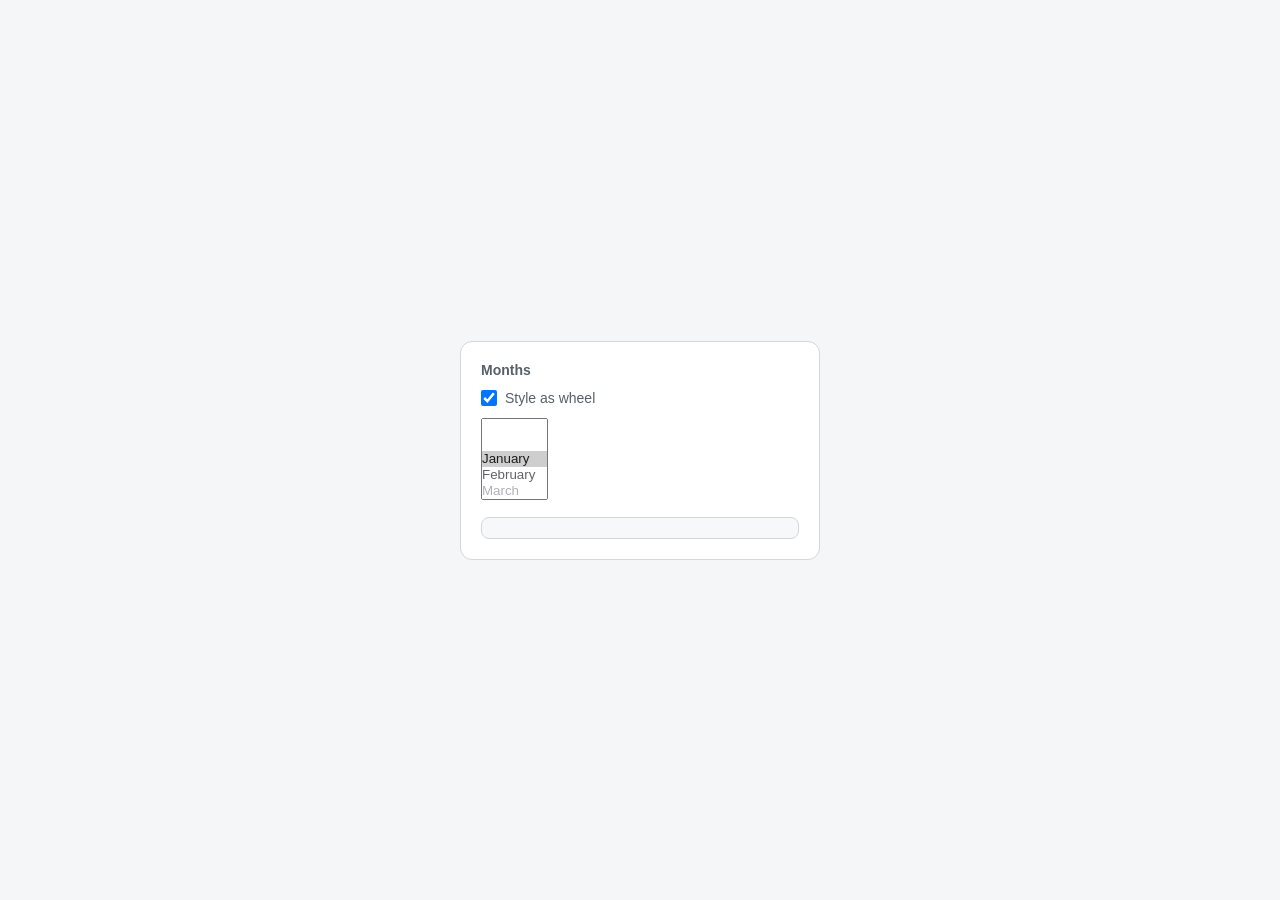
==== commit b1e36aac: "Update index.html to add a checkbox and change class behavior" ====
--- a/index.html
+++ b/index.html
@@ -74,7 +74,7 @@
                     opt.style.color = '#1c1c1e';
                 } else if (dist === 1) {
                     opt.style.color = 'rgba(60, 60, 67, 0.8)';
-                } else if (dist === 2) {
+                } else if (dist ===  2) {
                     opt.style.color = 'rgba(60, 60, 67, 0.4)';
                 } else if (dist === 3) {
                     opt.style.color = 'rgba(60, 60, 67, 0.1)';
@@ -200,13 +200,33 @@
             overflow-x: auto;
         }
 
+        .style-toggle {
+            display: flex;
+            align-items: center;
+            gap: 8px;
+            margin-bottom: 12px;
+            font-size: 14px;
+            color: var(--text-secondary);
+        }
+
+        .style-toggle input {
+            width: 16px;
+            height: 16px;
+        }
+
     </style>
 </head>
-<body data-signals="{firstRealOptionIndex: 0, lastRealOptionIndex: 0, scrollPixelsPerOption: 0, i: 0}">
+<body data-signals="{firstRealOptionIndex: 0, lastRealOptionIndex: 0, scrollPixelsPerOption: 0, i: 0, styleAsWheel: true}">
     <div class="picker-card">
         <p class="picker-title">Months</p>
+
+        <label class="style-toggle">
+            <input type="checkbox" data-bind="styleAsWheel" checked>
+            Style as wheel
+        </label>
+
         <select
-                class="wheel-select"
+                data-class="$styleAsWheel ? 'wheel-select' : ''"
                 size="5"
                 aria-label="Kies een optie"
                 data-bind="month"
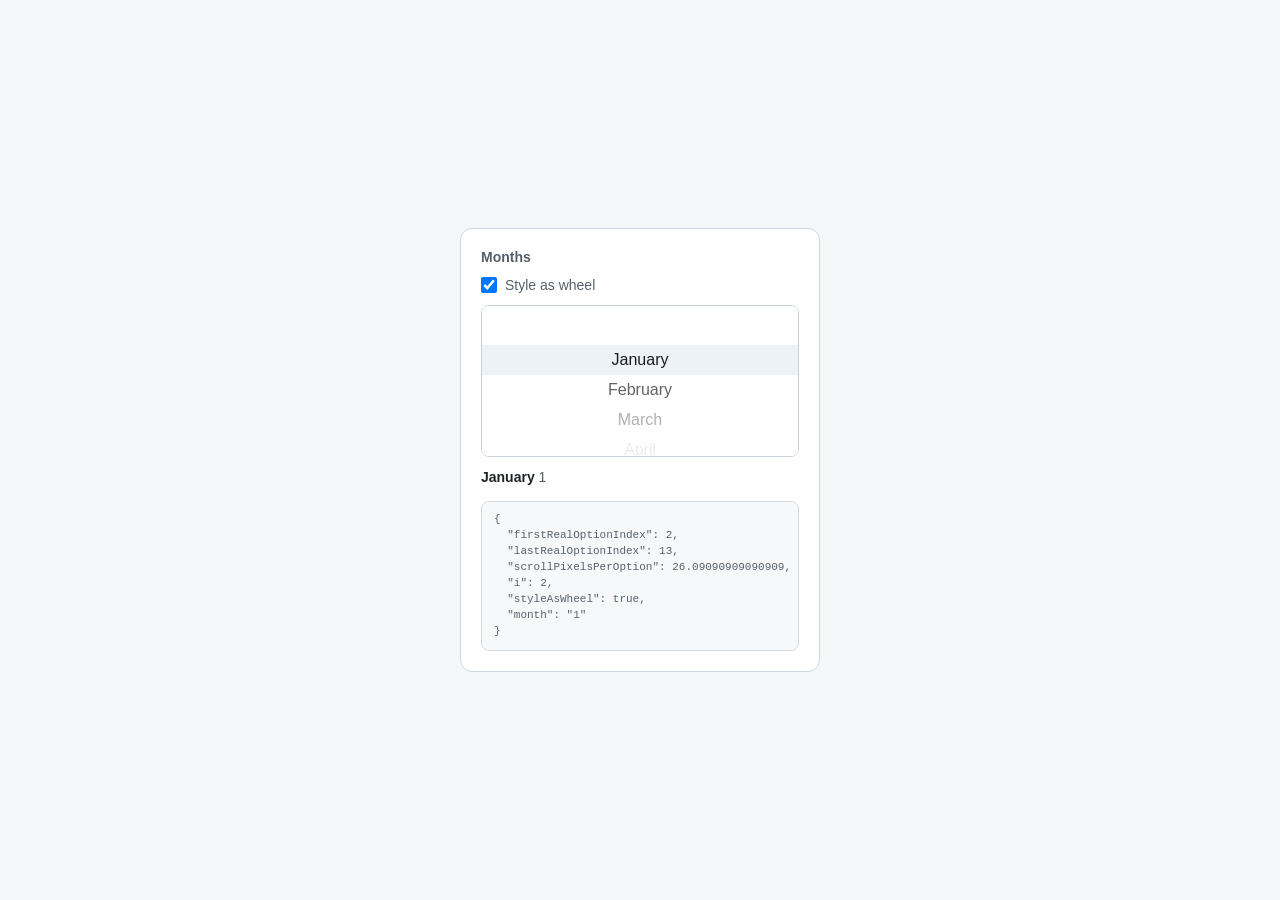
==== commit 8f854d17: "Fix data-class binding syntax in select element" ====
--- a/index.html
+++ b/index.html
@@ -226,7 +226,7 @@
         </label>
 
         <select
-                data-class="$styleAsWheel ? 'wheel-select' : ''"
+                data-class="{ 'wheel-select' : $styleAsWheel }"
                 size="5"
                 aria-label="Kies een optie"
                 data-bind="month"
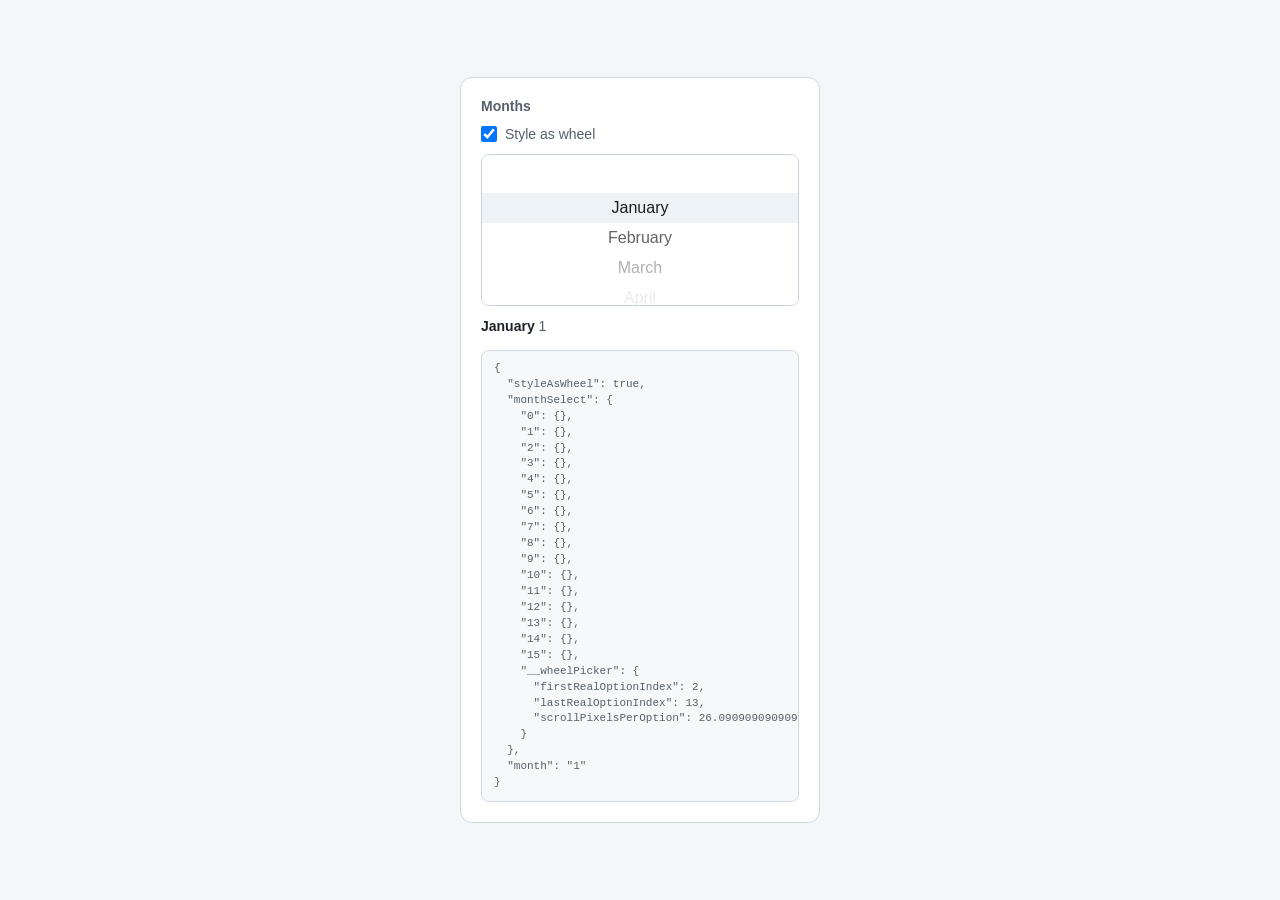
==== commit 5c36f381: "Add configuration for MCP servers and enhance wheel picker functionality in index.html" ====
--- a/index.html
+++ b/index.html
@@ -5,8 +5,10 @@
     <meta name="viewport" content="width=device-width, initial-scale=1.0"/>
     <title>iOS Wheel Picker</title>
     <script>
-        function __scrollPixelsPerOption(el, lo, hi) {
-            return hi > lo ? (el.scrollHeight - el.clientHeight) / (hi - lo) : 0;
+        function __scrollPixelsPerOption(select, firstRealOptionIndex, lastRealOptionIndex) {
+            return lastRealOptionIndex > firstRealOptionIndex
+                ? (select.scrollHeight - select.clientHeight) / (lastRealOptionIndex - firstRealOptionIndex)
+                : 0;
         }
 
         function __findFirstRealOptionIndex(select) {
@@ -21,67 +23,97 @@
             });
         }
 
+        function __clampCenteredOptionIndex(select, centeredOptionIndex) {
+            var wheelPicker = select.__wheelPicker;
+
+            return Math.min(
+                Math.max(centeredOptionIndex, wheelPicker.firstRealOptionIndex),
+                wheelPicker.lastRealOptionIndex
+            );
+        }
+
+        function __centeredOptionIndexFromScroll(select) {
+            var wheelPicker = select.__wheelPicker;
+
+            if (!wheelPicker.scrollPixelsPerOption) {
+                return wheelPicker.firstRealOptionIndex;
+            }
+
+            return __clampCenteredOptionIndex(
+                select,
+                Math.round(select.scrollTop / wheelPicker.scrollPixelsPerOption) + wheelPicker.firstRealOptionIndex
+            );
+        }
+
+        function __selectedOptionLabel(select) {
+            if (!select) {
+                return '';
+            }
+
+            var option = select.options[select.selectedIndex];
+            return option ? option.text : '';
+        }
+
+        function __syncOptionColors(select) {
+            var selectedIndex = select.selectedIndex;
+
+            Array.from(select.options).forEach(function (option, index) {
+                var distance = Math.abs(index - selectedIndex);
+
+                if (distance === 0) {
+                    option.style.color = '#1c1c1e';
+                } else if (distance === 1) {
+                    option.style.color = 'rgba(60, 60, 67, 0.8)';
+                } else if (distance === 2) {
+                    option.style.color = 'rgba(60, 60, 67, 0.4)';
+                } else if (distance === 3) {
+                    option.style.color = 'rgba(60, 60, 67, 0.1)';
+                } else {
+                    option.style.color = '';
+                }
+            });
+        }
+
+        function __syncSelectionFromScroll(select) {
+            var centeredOptionIndex = __centeredOptionIndexFromScroll(select);
+
+            select.selectedIndex = centeredOptionIndex;
+            __syncOptionColors(select);
+
+            return select.value;
+        }
+
+        function __syncScrollFromSelection(select) {
+            var centeredOptionIndex = __clampCenteredOptionIndex(select, select.selectedIndex);
+            var wheelPicker = select.__wheelPicker;
+
+            select.selectedIndex = centeredOptionIndex;
+            select.scrollTop = (centeredOptionIndex - wheelPicker.firstRealOptionIndex) * wheelPicker.scrollPixelsPerOption;
+            __syncOptionColors(select);
+        }
+
+        function __recalculateWheelPicker(select) {
+            var wheelPicker = select.__wheelPicker;
+
+            wheelPicker.scrollPixelsPerOption = __scrollPixelsPerOption(
+                select,
+                wheelPicker.firstRealOptionIndex,
+                wheelPicker.lastRealOptionIndex
+            );
+        }
+
         function __initializeWheelPicker(select) {
             var firstRealOptionIndex = __findFirstRealOptionIndex(select);
             var lastRealOptionIndex = __findLastRealOptionIndex(select);
 
-            return {
+            select.__wheelPicker = {
                 firstRealOptionIndex: firstRealOptionIndex,
                 lastRealOptionIndex: lastRealOptionIndex,
-                scrollPixelsPerOption: __scrollPixelsPerOption(select, firstRealOptionIndex, lastRealOptionIndex),
-                i: firstRealOptionIndex
-            };
-        }
-
-        function __recalculateScrollPixelsPerOption(select, firstRealOptionIndex, lastRealOptionIndex) {
-            return {
                 scrollPixelsPerOption: __scrollPixelsPerOption(select, firstRealOptionIndex, lastRealOptionIndex)
             };
-        }
-
-        function __syncCenteredOptionFromScroll(select, scrollPixelsPerOption, firstRealOptionIndex, lastRealOptionIndex) {
-            var centeredOptionIndex = Math.round(select.scrollTop / scrollPixelsPerOption) + firstRealOptionIndex;
-            var clampedOptionIndex = Math.min(
-                Math.max(centeredOptionIndex, firstRealOptionIndex),
-                lastRealOptionIndex
-            );
-
-            select.selectedIndex = clampedOptionIndex;
-
-            return {
-                i: clampedOptionIndex
-            };
-        }
-
-        function __centerSelectionAfterChange(select, scrollPixelsPerOption, firstRealOptionIndex, lastRealOptionIndex) {
-            var clampedOptionIndex = Math.min(
-                Math.max(select.selectedIndex, firstRealOptionIndex),
-                lastRealOptionIndex
-            );
-
-            select.scrollTop = (clampedOptionIndex - firstRealOptionIndex) * scrollPixelsPerOption;
-        }
-
-        function __selectedOptionLabelFromIndex(select, centeredOptionIndex) {
-            var option = select.options[centeredOptionIndex];
-            return option ? option.text : '';
-        }
-
-        function __updateOptionColors(select, selectedIdx) {
-            Array.from(select.options).forEach(function (opt, i) {
-                var dist = Math.abs(i - selectedIdx);
-                if (dist === 0) {
-                    opt.style.color = '#1c1c1e';
-                } else if (dist === 1) {
-                    opt.style.color = 'rgba(60, 60, 67, 0.8)';
-                } else if (dist ===  2) {
-                    opt.style.color = 'rgba(60, 60, 67, 0.4)';
-                } else if (dist === 3) {
-                    opt.style.color = 'rgba(60, 60, 67, 0.1)';
-                } else {
-                    opt.style.color = '';
-                }
-            });
+
+            __syncScrollFromSelection(select);
+            return select.value;
         }
     </script>
     <script type="module" src="datastar-1-0-0-rc-8-d2712d09270519cd.js"></script>
@@ -216,7 +248,7 @@
 
     </style>
 </head>
-<body data-signals="{firstRealOptionIndex: 0, lastRealOptionIndex: 0, scrollPixelsPerOption: 0, i: 0, styleAsWheel: true}">
+<body data-signals="{styleAsWheel: true}">
     <div class="picker-card">
         <p class="picker-title">Months</p>
 
@@ -226,15 +258,16 @@
         </label>
 
         <select
+                data-ref="monthSelect"
                 data-class="{ 'wheel-select' : $styleAsWheel }"
                 size="5"
                 aria-label="Kies een optie"
                 data-bind="month"
-                data-init="({ firstRealOptionIndex: $firstRealOptionIndex, lastRealOptionIndex: $lastRealOptionIndex, scrollPixelsPerOption: $scrollPixelsPerOption, i: $i } = __initializeWheelPicker(el))"
-                data-on-resize="({ scrollPixelsPerOption: $scrollPixelsPerOption } = __recalculateScrollPixelsPerOption(el, $firstRealOptionIndex, $lastRealOptionIndex))"
-                data-on:scroll="({ i: $i } = __syncCenteredOptionFromScroll(evt.target, $scrollPixelsPerOption, $firstRealOptionIndex, $lastRealOptionIndex))"
-                data-on:change="__centerSelectionAfterChange(el, $scrollPixelsPerOption, $firstRealOptionIndex, $lastRealOptionIndex)"
-                data-effect="__updateOptionColors(el, $i)">
+                data-init="$month = __initializeWheelPicker(el)"
+                data-on-resize="__recalculateWheelPicker(el); __syncScrollFromSelection(el)"
+                data-on:scroll="$month = __syncSelectionFromScroll(el)"
+                data-on:change="__syncScrollFromSelection(el)"
+                data-effect="$month; __syncOptionColors(el)">
             <option value="" disabled aria-hidden="true"></option>
             <option value="" disabled aria-hidden="true"></option>
             <option value="1" selected>January</option>
@@ -254,7 +287,7 @@
         </select>
 
     <p class="picker-result">
-        <strong data-text="__selectedOptionLabelFromIndex(document.querySelector('.wheel-select'), $i)"></strong> <span data-text="$month"></span>
+        <strong data-text="__selectedOptionLabel($monthSelect)"></strong> <span data-text="$month"></span>
     </p>
 
     <pre class="signals-debug" data-json-signals></pre>
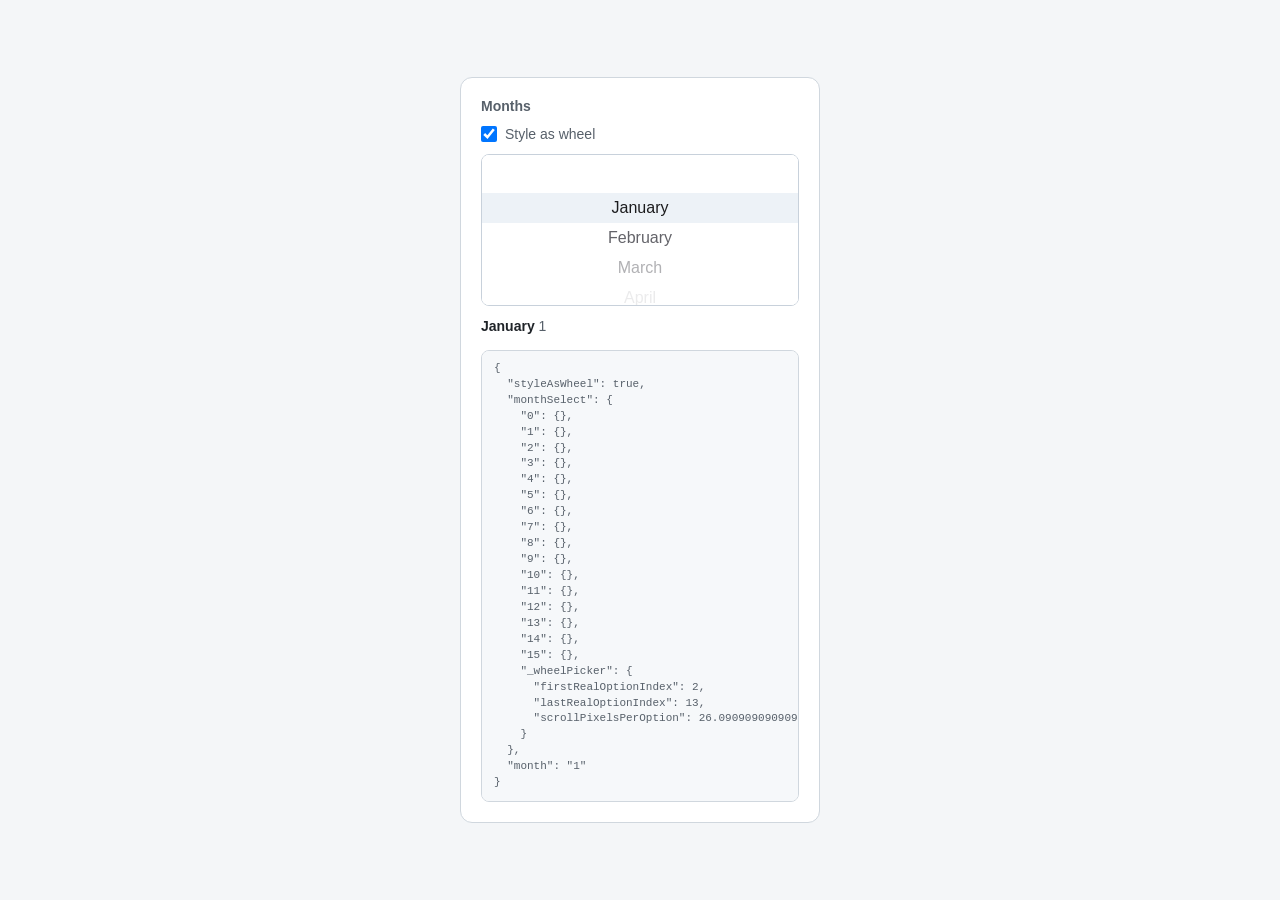
==== commit 713eb13d: "Refactor wheel picker functions in index.html for consistency and clarity" ====
--- a/index.html
+++ b/index.html
@@ -4,27 +4,27 @@
     <meta charset="UTF-8"/>
     <meta name="viewport" content="width=device-width, initial-scale=1.0"/>
     <title>iOS Wheel Picker</title>
-    <script>
-        function __scrollPixelsPerOption(select, firstRealOptionIndex, lastRealOptionIndex) {
+    <script>e
+        function _scrollPixelsPerOption(select, firstRealOptionIndex, lastRealOptionIndex) {
             return lastRealOptionIndex > firstRealOptionIndex
                 ? (select.scrollHeight - select.clientHeight) / (lastRealOptionIndex - firstRealOptionIndex)
                 : 0;
         }
 
-        function __findFirstRealOptionIndex(select) {
+        function _findFirstRealOptionIndex(select) {
             return Array.from(select.options).findIndex(function (option) {
                 return option.value;
             });
         }
 
-        function __findLastRealOptionIndex(select) {
+        function _findLastRealOptionIndex(select) {
             return Array.from(select.options).findLastIndex(function (option) {
                 return option.value;
             });
         }
 
-        function __clampCenteredOptionIndex(select, centeredOptionIndex) {
-            var wheelPicker = select.__wheelPicker;
+        function _clampCenteredOptionIndex(select, centeredOptionIndex) {
+            var wheelPicker = select._wheelPicker;
 
             return Math.min(
                 Math.max(centeredOptionIndex, wheelPicker.firstRealOptionIndex),
@@ -32,20 +32,20 @@
             );
         }
 
-        function __centeredOptionIndexFromScroll(select) {
-            var wheelPicker = select.__wheelPicker;
+        function _centeredOptionIndexFromScroll(select) {
+            var wheelPicker = select._wheelPicker;
 
             if (!wheelPicker.scrollPixelsPerOption) {
                 return wheelPicker.firstRealOptionIndex;
             }
 
-            return __clampCenteredOptionIndex(
+            return _clampCenteredOptionIndex(
                 select,
                 Math.round(select.scrollTop / wheelPicker.scrollPixelsPerOption) + wheelPicker.firstRealOptionIndex
             );
         }
 
-        function __selectedOptionLabel(select) {
+        function _selectedOptionLabel(select) {
             if (!select) {
                 return '';
             }
@@ -54,7 +54,7 @@
             return option ? option.text : '';
         }
 
-        function __syncOptionColors(select) {
+        function _syncOptionColors(select) {
             var selectedIndex = select.selectedIndex;
 
             Array.from(select.options).forEach(function (option, index) {
@@ -74,45 +74,45 @@
             });
         }
 
-        function __syncSelectionFromScroll(select) {
-            var centeredOptionIndex = __centeredOptionIndexFromScroll(select);
+        function _syncSelectionFromScroll(select) {
+            var centeredOptionIndex = _centeredOptionIndexFromScroll(select);
 
             select.selectedIndex = centeredOptionIndex;
-            __syncOptionColors(select);
+            _syncOptionColors(select);
 
             return select.value;
         }
 
-        function __syncScrollFromSelection(select) {
-            var centeredOptionIndex = __clampCenteredOptionIndex(select, select.selectedIndex);
-            var wheelPicker = select.__wheelPicker;
+        function _syncScrollFromSelection(select) {
+            var centeredOptionIndex = _clampCenteredOptionIndex(select, select.selectedIndex);
+            var wheelPicker = select._wheelPicker;
 
             select.selectedIndex = centeredOptionIndex;
             select.scrollTop = (centeredOptionIndex - wheelPicker.firstRealOptionIndex) * wheelPicker.scrollPixelsPerOption;
-            __syncOptionColors(select);
-        }
-
-        function __recalculateWheelPicker(select) {
-            var wheelPicker = select.__wheelPicker;
-
-            wheelPicker.scrollPixelsPerOption = __scrollPixelsPerOption(
+            _syncOptionColors(select);
+        }
+
+        function _recalculateWheelPicker(select) {
+            var wheelPicker = select._wheelPicker;
+
+            wheelPicker.scrollPixelsPerOption = _scrollPixelsPerOption(
                 select,
                 wheelPicker.firstRealOptionIndex,
                 wheelPicker.lastRealOptionIndex
             );
         }
 
-        function __initializeWheelPicker(select) {
-            var firstRealOptionIndex = __findFirstRealOptionIndex(select);
-            var lastRealOptionIndex = __findLastRealOptionIndex(select);
-
-            select.__wheelPicker = {
+        function _initializeWheelPicker(select) {
+            var firstRealOptionIndex = _findFirstRealOptionIndex(select);
+            var lastRealOptionIndex = _findLastRealOptionIndex(select);
+
+            select._wheelPicker = {
                 firstRealOptionIndex: firstRealOptionIndex,
                 lastRealOptionIndex: lastRealOptionIndex,
-                scrollPixelsPerOption: __scrollPixelsPerOption(select, firstRealOptionIndex, lastRealOptionIndex)
+                scrollPixelsPerOption: _scrollPixelsPerOption(select, firstRealOptionIndex, lastRealOptionIndex)
             };
 
-            __syncScrollFromSelection(select);
+            _syncScrollFromSelection(select);
             return select.value;
         }
     </script>
@@ -179,12 +179,13 @@
             text-align: center;
             text-align-last: center;
             overflow-y: auto;
-            scrollbar-width: auto;
+            scrollbar-width: none;
             transition: border-color 120ms ease, box-shadow 120ms ease;
         }
 
         .wheel-select::-webkit-scrollbar {
-            width: 10px;
+            width: 0;
+            height: 0;
         }
 
         .wheel-select:focus {
@@ -263,11 +264,11 @@
                 size="5"
                 aria-label="Kies een optie"
                 data-bind="month"
-                data-init="$month = __initializeWheelPicker(el)"
-                data-on-resize="__recalculateWheelPicker(el); __syncScrollFromSelection(el)"
-                data-on:scroll="$month = __syncSelectionFromScroll(el)"
-                data-on:change="__syncScrollFromSelection(el)"
-                data-effect="$month; __syncOptionColors(el)">
+                data-init="$month = _initializeWheelPicker(el)"
+                data-on-resize="_recalculateWheelPicker(el); _syncScrollFromSelection(el)"
+                data-on:scroll="$month = _syncSelectionFromScroll(el)"
+                data-on:change="_syncScrollFromSelection(el)"
+                data-effect="$month; _syncOptionColors(el)">
             <option value="" disabled aria-hidden="true"></option>
             <option value="" disabled aria-hidden="true"></option>
             <option value="1" selected>January</option>
@@ -287,7 +288,7 @@
         </select>
 
     <p class="picker-result">
-        <strong data-text="__selectedOptionLabel($monthSelect)"></strong> <span data-text="$month"></span>
+        <strong data-text="_selectedOptionLabel($monthSelect)"></strong> <span data-text="$month"></span>
     </p>
 
     <pre class="signals-debug" data-json-signals></pre>
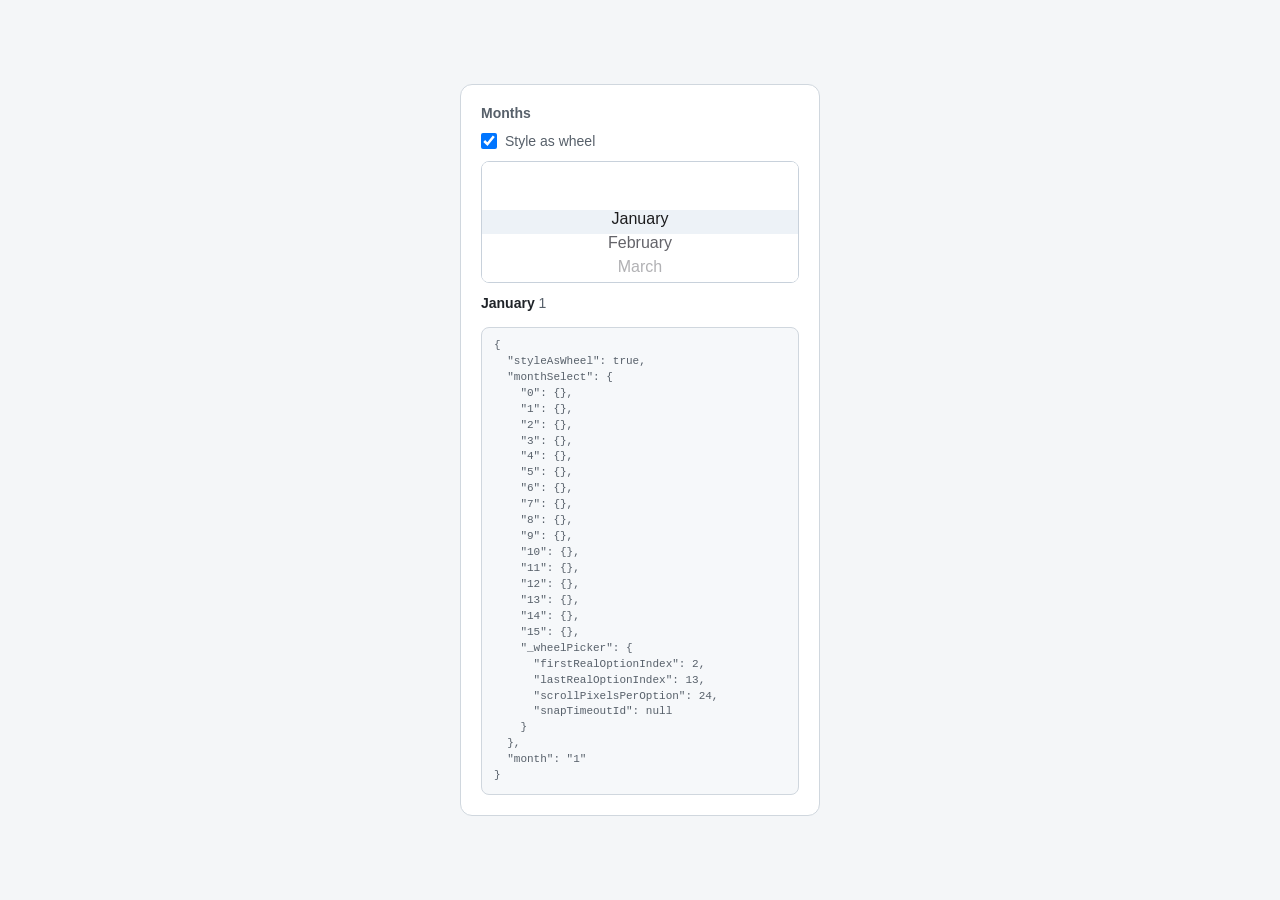
==== commit 8a4f0133: "Enhance wheel picker functionality by adding smooth scrolling and snap-to-selection behavior" ====
--- a/index.html
+++ b/index.html
@@ -4,7 +4,7 @@
     <meta charset="UTF-8"/>
     <meta name="viewport" content="width=device-width, initial-scale=1.0"/>
     <title>iOS Wheel Picker</title>
-    <script>e
+    <script>
         function _scrollPixelsPerOption(select, firstRealOptionIndex, lastRealOptionIndex) {
             return lastRealOptionIndex > firstRealOptionIndex
                 ? (select.scrollHeight - select.clientHeight) / (lastRealOptionIndex - firstRealOptionIndex)
@@ -52,6 +52,15 @@
 
             var option = select.options[select.selectedIndex];
             return option ? option.text : '';
+        }
+
+        function _scheduleSnapToSelection(select) {
+            var wheelPicker = select._wheelPicker;
+
+            clearTimeout(wheelPicker.snapTimeoutId);
+            wheelPicker.snapTimeoutId = setTimeout(function () {
+                _syncScrollFromSelection(select, 'smooth');
+            }, 200);
         }
 
         function _syncOptionColors(select) {
@@ -79,16 +88,27 @@
 
             select.selectedIndex = centeredOptionIndex;
             _syncOptionColors(select);
+            _scheduleSnapToSelection(select);
 
             return select.value;
         }
 
-        function _syncScrollFromSelection(select) {
+        function _syncScrollFromSelection(select, behavior) {
             var centeredOptionIndex = _clampCenteredOptionIndex(select, select.selectedIndex);
             var wheelPicker = select._wheelPicker;
+            var targetScrollTop = (centeredOptionIndex - wheelPicker.firstRealOptionIndex) * wheelPicker.scrollPixelsPerOption;
 
             select.selectedIndex = centeredOptionIndex;
-            select.scrollTop = (centeredOptionIndex - wheelPicker.firstRealOptionIndex) * wheelPicker.scrollPixelsPerOption;
+
+            if (behavior === 'smooth' && typeof select.scrollTo === 'function') {
+                select.scrollTo({
+                    top: targetScrollTop,
+                    behavior: 'smooth'
+                });
+            } else {
+                select.scrollTop = targetScrollTop;
+            }
+
             _syncOptionColors(select);
         }
 
@@ -109,7 +129,8 @@
             select._wheelPicker = {
                 firstRealOptionIndex: firstRealOptionIndex,
                 lastRealOptionIndex: lastRealOptionIndex,
-                scrollPixelsPerOption: _scrollPixelsPerOption(select, firstRealOptionIndex, lastRealOptionIndex)
+                scrollPixelsPerOption: _scrollPixelsPerOption(select, firstRealOptionIndex, lastRealOptionIndex),
+                snapTimeoutId: null
             };
 
             _syncScrollFromSelection(select);
@@ -128,6 +149,7 @@
             --field-bg: #ffffff;
             --field-border: #c8d1db;
             --focus-ring: rgba(9, 105, 218, 0.16);
+            --wheel-option-height: 1.5em;
         }
 
         *, *::before, *::after {
@@ -195,11 +217,19 @@
         }
 
         .wheel-select option {
-            padding: 6px 10px;
+            height: var(--wheel-option-height);
+            line-height: 1.2;
+            padding: 0 10px;
             background: var(--field-bg);
             color: var(--text-muted);
             font-size: 16px;
             font-weight: 400;
+        }
+
+        .wheel-select option:disabled {
+            height: var(--wheel-option-height);
+            line-height: 1.2;
+            padding: 0 10px;
         }
 
         .wheel-select option:checked {
@@ -267,7 +297,7 @@
                 data-init="$month = _initializeWheelPicker(el)"
                 data-on-resize="_recalculateWheelPicker(el); _syncScrollFromSelection(el)"
                 data-on:scroll="$month = _syncSelectionFromScroll(el)"
-                data-on:change="_syncScrollFromSelection(el)"
+                data-on:change="$month = el.value; _syncOptionColors(el); _scheduleSnapToSelection(el)"
                 data-effect="$month; _syncOptionColors(el)">
             <option value="" disabled aria-hidden="true"></option>
             <option value="" disabled aria-hidden="true"></option>
@@ -288,7 +318,7 @@
         </select>
 
     <p class="picker-result">
-        <strong data-text="_selectedOptionLabel($monthSelect)"></strong> <span data-text="$month"></span>
+        <strong data-text="$month; _selectedOptionLabel($monthSelect)"></strong> <span data-text="$month"></span>
     </p>
 
     <pre class="signals-debug" data-json-signals></pre>
